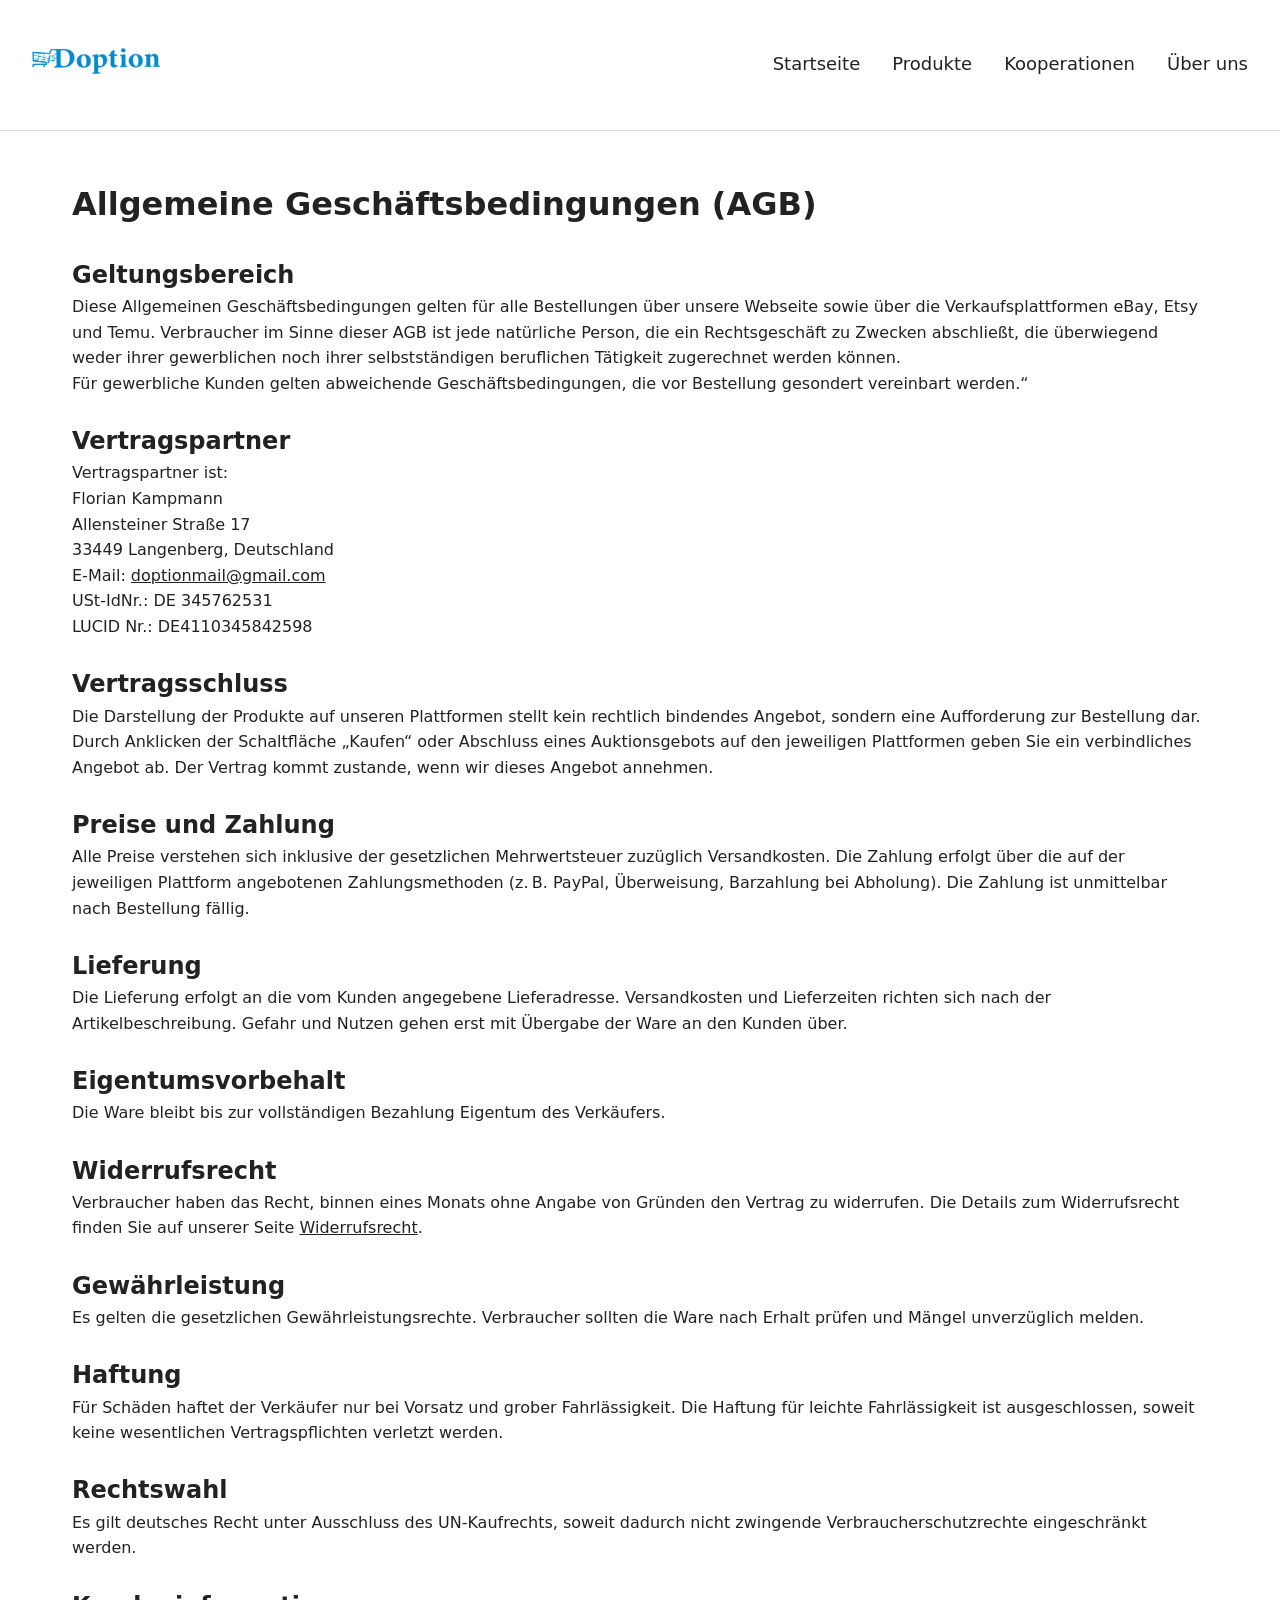
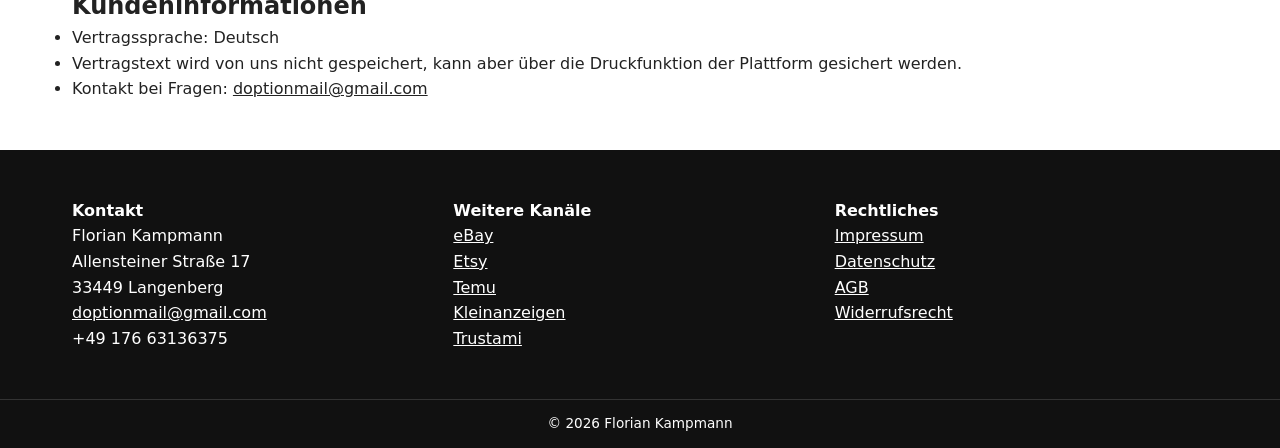
==== agb.html @ 7dbe9de6 "Add files via upload" ====
<!DOCTYPE html>
<html lang="de">

<head>
    <meta charset="UTF-8">
    <meta name="viewport" content="width=device-width, initial-scale=1.0">
    <title>Vorlage – Doption</title>
    <link rel="stylesheet" href="css/style.css">
</head>

<body>

    <header class="site-header">
        <div class="container header-grid">

            <div class="logo">
                <a href="index.html">
                    <img src="images/logo.png" alt="Doption Logo" width="140" height="40">
                </a>
            </div>

            <nav class="main-nav">
                <ul>
                    <li><a href="index.html">Startseite</a></li>

                    <li class="has-sub">
                        <a href="#">Produkte</a>
                        <ul class="sub-nav">
                            <li><a href="naturprodukte.html">Naturprodukte</a></li>
                            <li><a href="displate.html">Displate</a></li>
                            <li><a href="businessbedarf.html">Büro & Versandbedarf</a></li>
                        </ul>
                    </li>

                    <li><a href="kooperationen.html">Kooperationen</a></li>
                    <li><a href="ueber_uns.html">Über uns</a></li>
                </ul>
            </nav>

        </div>
    </header>



    <main class="container">
        <h1>Allgemeine Geschäftsbedingungen (AGB)</h1>
        <br>
        <section>
            <h2>Geltungsbereich</h2>
            <p>Diese Allgemeinen Geschäftsbedingungen gelten für alle Bestellungen über unsere Webseite sowie über die
                Verkaufsplattformen eBay, Etsy und Temu. Verbraucher im Sinne dieser AGB ist jede natürliche Person, die
                ein Rechtsgeschäft zu Zwecken abschließt, die überwiegend weder ihrer gewerblichen noch ihrer
                selbstständigen beruflichen Tätigkeit zugerechnet werden können.</p>
            <p>Für gewerbliche Kunden gelten abweichende Geschäftsbedingungen, die vor Bestellung gesondert vereinbart
                werden.“</p>
        </section>
        <br>
        <section>
            <h2>Vertragspartner</h2>
            <p>Vertragspartner ist:</p>
            <p>
                Florian Kampmann<br>
                Allensteiner Straße 17<br>
                33449 Langenberg, Deutschland<br>
                E-Mail: <a href="mailto:doptionmail@gmail.com" style="color:inherit;">doptionmail@gmail.com</a><br>
                USt-IdNr.: DE 345762531<br>
                LUCID Nr.: DE4110345842598
            </p>
        </section>
        <br>
        <section>
            <h2>Vertragsschluss</h2>
            <p>Die Darstellung der Produkte auf unseren Plattformen stellt kein rechtlich bindendes Angebot, sondern
                eine Aufforderung zur Bestellung dar. Durch Anklicken der Schaltfläche „Kaufen“ oder Abschluss eines
                Auktionsgebots auf den jeweiligen Plattformen geben Sie ein verbindliches Angebot ab. Der Vertrag kommt
                zustande, wenn wir dieses Angebot annehmen.</p>
        </section>
        <br>
        <section>
            <h2>Preise und Zahlung</h2>
            <p>Alle Preise verstehen sich inklusive der gesetzlichen Mehrwertsteuer zuzüglich Versandkosten. Die Zahlung
                erfolgt über die auf der jeweiligen Plattform angebotenen Zahlungsmethoden (z. B. PayPal, Überweisung,
                Barzahlung bei Abholung). Die Zahlung ist unmittelbar nach Bestellung fällig.</p>
        </section>
        <br>
        <section>
            <h2>Lieferung</h2>
            <p>Die Lieferung erfolgt an die vom Kunden angegebene Lieferadresse. Versandkosten und Lieferzeiten richten
                sich nach der Artikelbeschreibung. Gefahr und Nutzen gehen erst mit Übergabe der Ware an den Kunden
                über.</p>
        </section>
        <br>
        <section>
            <h2>Eigentumsvorbehalt</h2>
            <p>Die Ware bleibt bis zur vollständigen Bezahlung Eigentum des Verkäufers.</p>
        </section>
        <br>
        <section>
            <h2>Widerrufsrecht</h2>
            <p>Verbraucher haben das Recht, binnen eines Monats ohne Angabe von Gründen den Vertrag zu widerrufen. Die
                Details zum Widerrufsrecht finden Sie auf unserer Seite <a
                    href="widerrufsrecht.html" style="color:inherit;">Widerrufsrecht</a>.</p>
        </section>
        <br>
        <section>
            <h2>Gewährleistung</h2>
            <p>Es gelten die gesetzlichen Gewährleistungsrechte. Verbraucher sollten die Ware nach Erhalt prüfen und
                Mängel unverzüglich melden.</p>
        </section>
        <br>
        <section>
            <h2>Haftung</h2>
            <p>Für Schäden haftet der Verkäufer nur bei Vorsatz und grober Fahrlässigkeit. Die Haftung für leichte
                Fahrlässigkeit ist ausgeschlossen, soweit keine wesentlichen Vertragspflichten verletzt werden.</p>
        </section>
        <br>
        <section>
            <h2>Rechtswahl</h2>
            <p>Es gilt deutsches Recht unter Ausschluss des UN-Kaufrechts, soweit dadurch nicht zwingende
                Verbraucherschutzrechte eingeschränkt werden.</p>
        </section>
        <br>
        <section>
            <h2>Kundeninformationen</h2>
            <ul>
                <li>Vertragssprache: Deutsch</li>
                <li>Vertragstext wird von uns nicht gespeichert, kann aber über die Druckfunktion der Plattform
                    gesichert werden.</li>
                <li>Kontakt bei Fragen: <a href="mailto:doptionmail@gmail.com" style="color:inherit;" >doptionmail@gmail.com</a></li>
            </ul>
        </section>
    </main>





    <footer class="site-footer">
        <div class="container footer-grid">

            <div>
                <strong>Kontakt</strong>
                <p>
                    Florian Kampmann<br>
                    Allensteiner Straße 17<br>
                    33449 Langenberg
                </p>
                <p>
                    <a href="mailto:doptionmail@gmail.com" style="color:inherit;" >doptionmail@gmail.com</a><br>
                    +49 176 63136375
                </p>
            </div>

            <div>
                <strong>Weitere Kanäle</strong>
                <ul>
                    <li><a href="https://www.ebay.de/usr/doption" target="_blank" rel="noopener">eBay</a></li>
                    <li><a href="https://doption.etsy.com" target="_blank" rel="noopener">Etsy</a></li>
                    <li><a href="https://www.temu.com/mall.html?_bg_fs=1&mall_id=670702094242289&goods_id=604369995013254&sticky_type=3&refer_page_name=bgn_verification&refer_page_id=10017_1771577427396_n1hvdqtp8b&refer_page_sn=10017&_x_sessn_id=68xyo6ts17"
                            target="_blank" rel="noopener">Temu</a></li>
                    <li><a href="https://www.kleinanzeigen.de/s-bestandsliste.html?userId=133315953" target="_blank"
                            rel="noopener">Kleinanzeigen</a></li>
                    <li><a href="https://www.trustami.com/erfahrung/doption-bewertung" target="_blank"
                            rel="noopener">Trustami</a>
                    </li>
                </ul>
            </div>

            <div>
                <strong>Rechtliches</strong>
                <ul>
                    <li><a href="impressum.html">Impressum</a></li>
                    <li><a href="datenschutz.html">Datenschutz</a></li>
                    <li><a href="agb.html">AGB</a></li>
                    <li><a href="widerrufsrecht.html">Widerrufsrecht</a></li>
                </ul>
            </div>

        </div>

        <div class="footer-bottom">
            © 2026 Florian Kampmann
        </div>
    </footer>

</body>

</html>
---- css/style.css ----
/* RESET */
* {
  box-sizing: border-box;
  margin: 0;
  padding: 0;
}

body {
  font-family: system-ui, -apple-system, BlinkMacSystemFont, "Segoe UI", Arial, sans-serif;
  color: #222;
  line-height: 1.6;
}

.container {
  max-width: 1200px;
  margin: 0 auto;
  padding: 3rem 2rem;
}

.logo img {
  width: clamp(100px, 10vw, 180px);
  height: auto;
}

/* HEADER */
.site-header {
  background: #fff;
  border-bottom: 1px solid #ddd;
  z-index: 1000;
}

.header-grid {
  display: grid;
  grid-template-columns: auto 1fr;
  align-items: center;
  gap: 2rem;
}

@media (min-width: 1000px) {
  .site-header {
    position: sticky;
    top: 0;
  }
}

/* NAVIGATION */

.site-header .container {
  max-width: none;
}

.main-nav {
  justify-self: end;
}

.main-nav > ul {
  display: flex;
  justify-content: flex-end;
  gap: 2rem;
  list-style: none;
}

.main-nav a {
  text-decoration: none;
  color: inherit;
  padding: 0.4rem 0;
  font-size: 18px;

}

.main-nav a:hover {
  color: #666;
}

/* DROPDOWN */
.has-sub {
  position: relative;
}

.sub-nav {
  position: absolute;
  top: 100%;
  left: 0;
  display: flex;
  flex-direction: column;
  min-width: 180px;
  background: #fff;
  border: 1px solid #ddd;
  opacity: 0;
  visibility: hidden;
  pointer-events: none;
  transition: opacity 0.2s ease, transform 0.2s ease;
  transform: translateY(2px);
  z-index: 1001;
  list-style: none;
  padding-left: 0; 
}

.sub-nav li a {
  padding: 0.4rem 1rem;
  display: block;
  white-space: nowrap;
}

.sub-nav li a:hover {
  background: #f5f5f5;
}

.has-sub:hover .sub-nav {
  opacity: 1;
  visibility: visible;
  pointer-events: auto;
  transform: translateY(0);
}

/* HERO */
.hero {
  position: relative;
  width: 100%;
  height: auto;
  overflow: hidden;
}

.hero-bg {
  width: 100%;
  height: auto;
  display: block;
  object-fit: contain;
  object-position: center;
  z-index: 1;
}

.hero-overlay {
  position: absolute;
  top: 0;
  left: 0;
  width: 100%;
  height: 100%;
  display: grid;
  place-content: center;
  text-align: center;
  color: #fff;
  padding: 2rem;
}

/* Schriftgröße proportional zur Bildschirmbreite */
.brand {
  font-family: "Times New Roman", Georgia, serif;
  font-size: 5vw;
  max-font-size: 4rem;
  margin-bottom: 0.1rem;
}

.hero-overlay p {
  font-size: 2.5vw;
  max-font-size: 2rem;
  line-height: 1.1;
}

/* Animations-Effekte */
.reveal {
  opacity: 0;
  transform: translateY(30px);
  animation: reveal 1.6s ease forwards;
}

.reveal.delay {
  animation-delay: 0.5s;
}

@keyframes reveal {
  to {
    opacity: 1;
    transform: translateY(0);
  }
}

/* STATS */
.bg-gray {
  background: #f5f5f5;
}

.stats-grid {
  display: grid;
  grid-template-columns: repeat(3, 1fr);
  text-align: center;
  gap: 1.5rem;
}

.stat-card {
  background: #fff;
  padding: 2rem 1rem;
  border-radius: 8px;
  box-shadow: 0 0 8px rgba(0,0,0,0.05);
}

.stats-grid strong {
  display: block;
  font-size: 1.5rem;
}

/* PRODUCTS */
.products-grid {
  display: grid;
  grid-template-columns: repeat(3, 1fr);
  gap: 1.5rem;
  align-items: stretch; /* sorgt dafür, dass alle Karten gleich hoch werden */
}

.product-card {
  display: flex;
  flex-direction: column;
  gap: 0.8rem;
  height: 100%;        /* volle Höhe der Grid-Zelle */
}

.product-image {
  width: 100%;
  aspect-ratio: 1 / 1; /* immer quadratisch */
  object-fit: cover;
  border-radius: 8px;  /* optional, wie die Kennzahlen-Kästen */
}

/* Nur Buttons in Produktkarten */
.product-card .btn {
  margin-top: auto;         /* nur hier unten halten */
  border-radius: 8px;       /* abgerundet */
  display: inline-flex;     /* Form beibehalten */
  justify-content: center;
  align-items: center;
  padding: 0.6rem 1.4rem;
  text-decoration: none;
  color: inherit;
  border: 1px solid #222;
  transition: background 0.2s, color 0.2s;
}

/* Alle anderen Buttons (z.B. Bewertungen, Kooperationen) bleiben unverändert */
.btn:not(.product-card .btn) {
  border-radius: 8px;       /* optional: abrunden für Einheitlichkeit */
  padding: 0.6rem 1.4rem;
  text-decoration: none;
  color: inherit;
  border: 1px solid #222;
  display: inline-block;
}

/* Hover-Effekt für Buttons außerhalb der Produktkarten */
.btn:not(.product-card .btn):hover {
  background: #222;   /* dunkler Hintergrund beim Hover */
  color: #fff;        /* Text weiß */
}

/* optional: hover bleibt */
.btn:hover {
  background: #222;
  color: #fff;
}

.btn-inline {
  width: auto;
  justify-self: start;
}

/* COOPERATION */

.cooperation-list {
  list-style: disc;       /* oder circle, square */
  padding-left: 0;        /* entfernt Browser-Einrückung */
  margin: 1rem 0 1rem 0; /* Abstand: oben 1rem, unten 1.5rem */
}

.cooperation-list li {
  margin-left: 1.2em;     /* Abstand zwischen Bullet und Text */
}

.cooperation {
  background: #f5f5f5;
}

.cooperation-grid {
  display: grid;
  grid-template-columns: 1fr 1fr;
  gap: 1.5rem;
  align-items: center;
}

.cooperation-image {
  width: 100%;
  object-fit: cover;
}

/* REVIEWS */
.reviews-grid {
  display: grid;
  place-items: center;
}

.reviews-grid > div {
  max-width: 600px;
  width: 100%;
}

.reviews-grid h2,
.reviews-grid p {
  text-align: left;
}

.reviews img {
  width: 100%;
  max-width: 600px;
  margin: 1.5rem 0;
  display: block;
}

/* FOOTER */
.site-footer {
  background: #111;
  color: #fff;
}

.footer-grid {
  display: grid;
  grid-template-columns: repeat(3, 1fr);
  gap: 0.5rem;
}

.site-footer ul {
  list-style: none;
}

.footer-bottom {
  text-align: center;
  padding: 0.8rem;
  font-size: 0.85rem;
  border-top: 1px solid #333;
}

.site-footer a {
  color: #fff;
  text-decoration: underline;
}

.site-footer a:hover {
  color: #ccc;
}

/* Bilder abrunden außer Hero */
.product-image,
.cooperation-image,
.reviews img {
  border-radius: 8px;
}

/* Buttons abrunden */
.btn {
  border-radius: 8px;
}

/* RESPONSIVE */
@media (max-width: 1000px) {
  .footer-grid {
    grid-template-columns: repeat(2, 1fr);
    gap: 0.4rem;
  }
}

@media (max-width: 700px) {
  .header-grid {
    grid-template-columns: 1fr;
    grid-template-rows: auto auto;
    gap: 1rem;
  }

  .main-nav ul {
    flex-direction: column;
    align-items: stretch;
    gap: 0.8rem;
  }

  .products-grid,
  .stats-grid,
  .cooperation-grid {
    grid-template-columns: 1fr;
    gap: 1rem;
  }
}

@media (max-width: 500px) {
  .footer-grid {
    grid-template-columns: 1fr !important;
    grid-auto-flow: row;
    gap: 1rem;
  }
}

@media (max-width: 700px) {
  .main-nav {
    justify-self: start;   /* Navigation nach links */
  }

  .main-nav ul {
    align-items: flex-start; /* Linksbündig statt zentriert */
  }
}
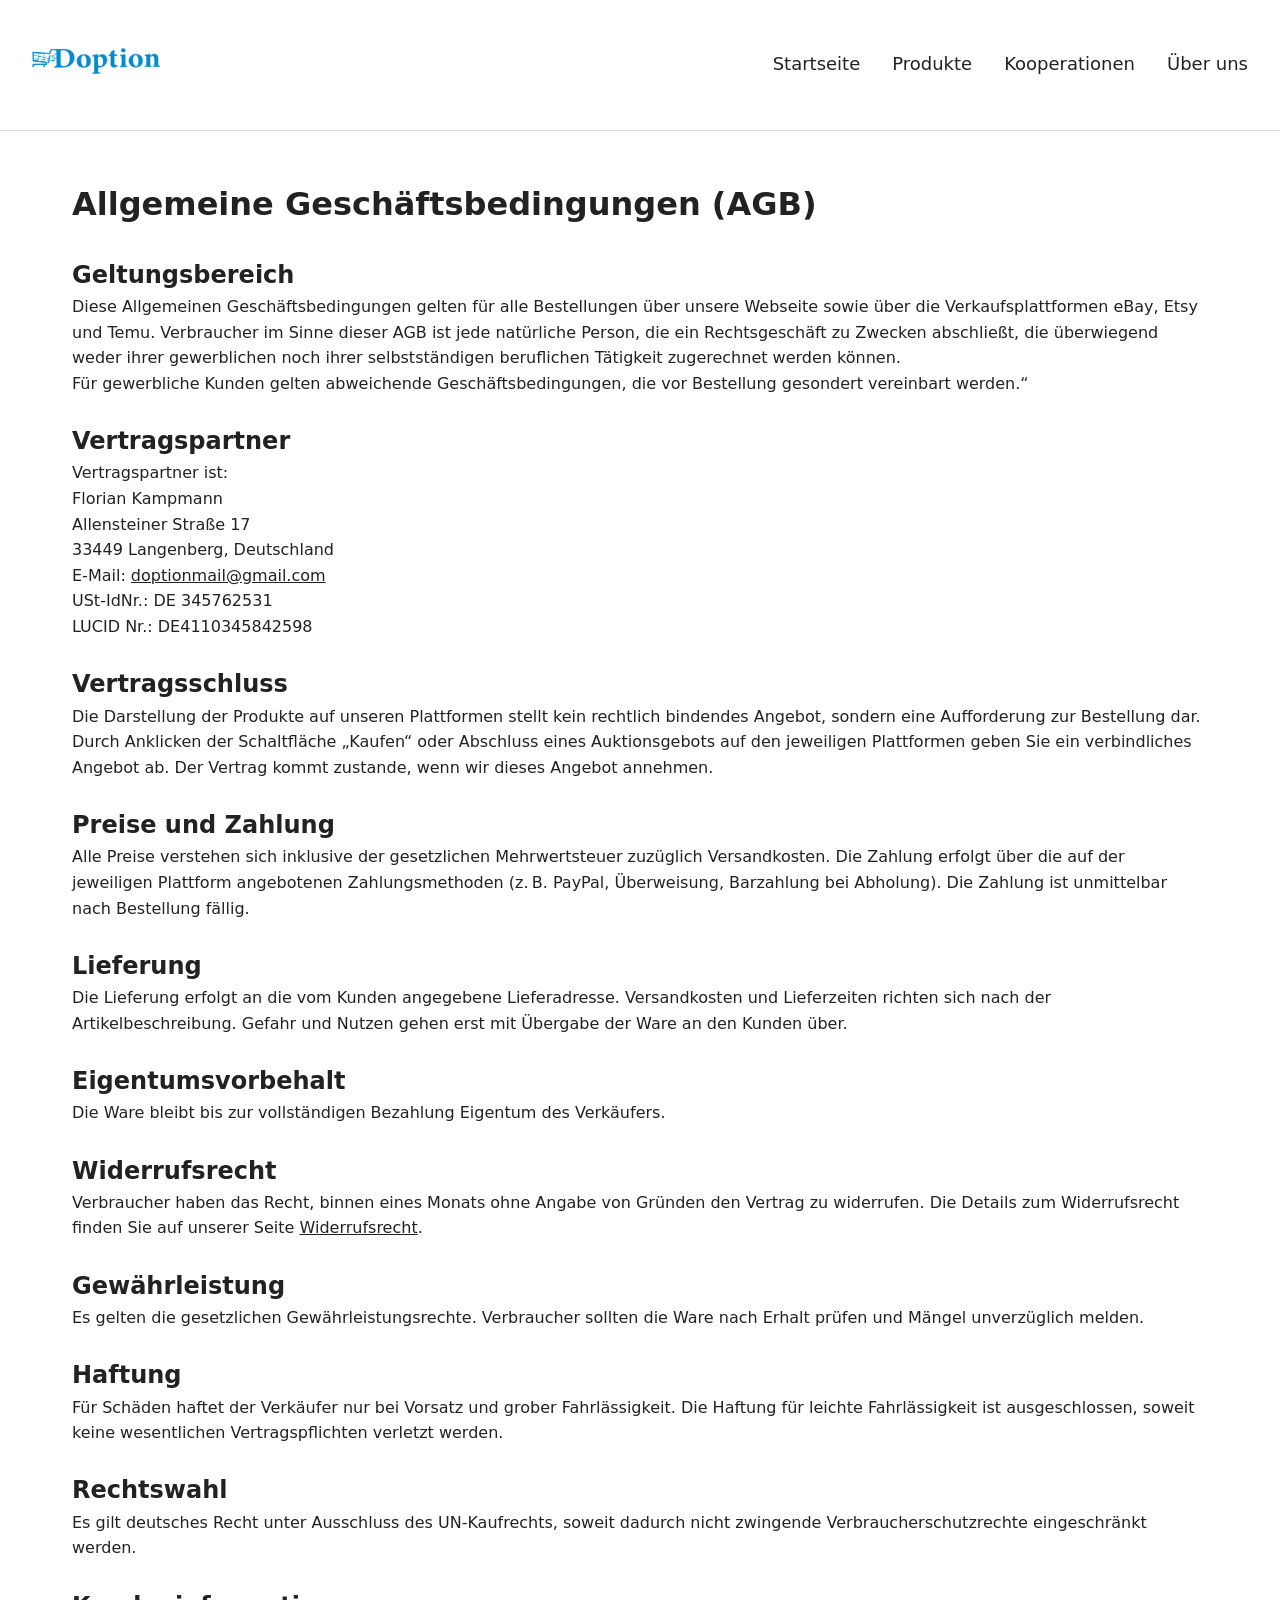
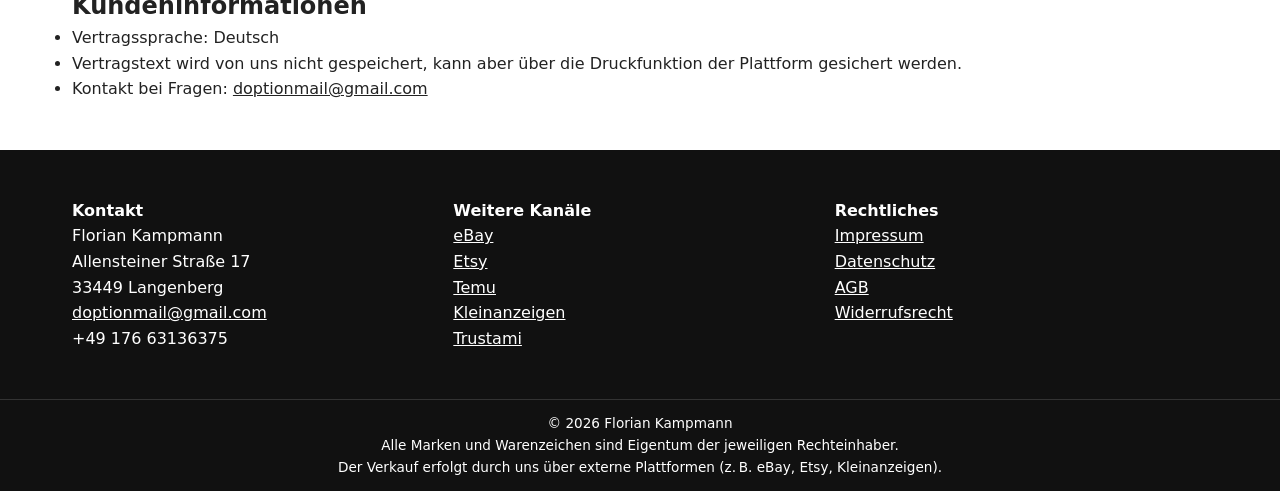
==== commit 99aa41ad: "Add files via upload" ====
--- a/agb.html
+++ b/agb.html
@@ -10,35 +10,9 @@
 
 <body>
 
-    <header class="site-header">
-        <div class="container header-grid">
+<div id="nav-placeholder"></div>
 
-            <div class="logo">
-                <a href="index.html">
-                    <img src="images/logo.png" alt="Doption Logo" width="140" height="40">
-                </a>
-            </div>
 
-            <nav class="main-nav">
-                <ul>
-                    <li><a href="index.html">Startseite</a></li>
-
-                    <li class="has-sub">
-                        <a href="#">Produkte</a>
-                        <ul class="sub-nav">
-                            <li><a href="naturprodukte.html">Naturprodukte</a></li>
-                            <li><a href="displate.html">Displate</a></li>
-                            <li><a href="businessbedarf.html">Büro & Versandbedarf</a></li>
-                        </ul>
-                    </li>
-
-                    <li><a href="kooperationen.html">Kooperationen</a></li>
-                    <li><a href="ueber_uns.html">Über uns</a></li>
-                </ul>
-            </nav>
-
-        </div>
-    </header>
 
 
 
@@ -135,54 +109,10 @@
 
 
 
-    <footer class="site-footer">
-        <div class="container footer-grid">
+    <div id="footer"></div>
 
-            <div>
-                <strong>Kontakt</strong>
-                <p>
-                    Florian Kampmann<br>
-                    Allensteiner Straße 17<br>
-                    33449 Langenberg
-                </p>
-                <p>
-                    <a href="mailto:doptionmail@gmail.com" style="color:inherit;" >doptionmail@gmail.com</a><br>
-                    +49 176 63136375
-                </p>
-            </div>
-
-            <div>
-                <strong>Weitere Kanäle</strong>
-                <ul>
-                    <li><a href="https://www.ebay.de/usr/doption" target="_blank" rel="noopener">eBay</a></li>
-                    <li><a href="https://doption.etsy.com" target="_blank" rel="noopener">Etsy</a></li>
-                    <li><a href="https://www.temu.com/mall.html?_bg_fs=1&mall_id=670702094242289&goods_id=604369995013254&sticky_type=3&refer_page_name=bgn_verification&refer_page_id=10017_1771577427396_n1hvdqtp8b&refer_page_sn=10017&_x_sessn_id=68xyo6ts17"
-                            target="_blank" rel="noopener">Temu</a></li>
-                    <li><a href="https://www.kleinanzeigen.de/s-bestandsliste.html?userId=133315953" target="_blank"
-                            rel="noopener">Kleinanzeigen</a></li>
-                    <li><a href="https://www.trustami.com/erfahrung/doption-bewertung" target="_blank"
-                            rel="noopener">Trustami</a>
-                    </li>
-                </ul>
-            </div>
-
-            <div>
-                <strong>Rechtliches</strong>
-                <ul>
-                    <li><a href="impressum.html">Impressum</a></li>
-                    <li><a href="datenschutz.html">Datenschutz</a></li>
-                    <li><a href="agb.html">AGB</a></li>
-                    <li><a href="widerrufsrecht.html">Widerrufsrecht</a></li>
-                </ul>
-            </div>
-
-        </div>
-
-        <div class="footer-bottom">
-            © 2026 Florian Kampmann
-        </div>
-    </footer>
-
+<script src="js/includes.js"></script>
+<script src="js/main.js"></script>
 </body>
 
 </html>
--- a/css/style.css
+++ b/css/style.css
@@ -402,4 +402,68 @@
   .main-nav ul {
     align-items: flex-start; /* Linksbündig statt zentriert */
   }
-}+}
+
+/* DESKTOP: Navigation rechts */
+@media (min-width: 701px) {
+  .main-nav > ul {
+    display: flex;
+    justify-content: flex-end;
+    gap: 2rem;
+  }
+
+  .main-nav {
+    display: block !important;
+  }
+
+  .nav-toggle {
+    display: none;
+  }
+}
+
+
+/* MOBILE HEADER FIX */
+@media (max-width: 700px) {
+
+  .header-grid {
+    display: grid;
+    grid-template-columns: 1fr auto; /* links Logo, rechts Button */
+    grid-template-rows: auto auto;   /* darunter Menü */
+    align-items: center;
+  }
+
+  .logo {
+    grid-column: 1 / 2;
+  }
+
+  .nav-toggle {
+    grid-column: 2 / 3;
+    justify-self: end;
+    display: flex;
+    flex-direction: column;
+    gap: 5px;
+    cursor: pointer;
+  }
+
+  .nav-toggle span {
+    width: 28px;
+    height: 3px;
+    background: #222;
+  }
+
+  /* Menü unter Logo */
+  .main-nav {
+    grid-column: 1 / 3;
+    display: none;
+  }
+
+  .main-nav.active {
+    display: block;
+  }
+
+  .main-nav ul {
+    flex-direction: column;
+    gap: 1rem;
+  }
+}
+
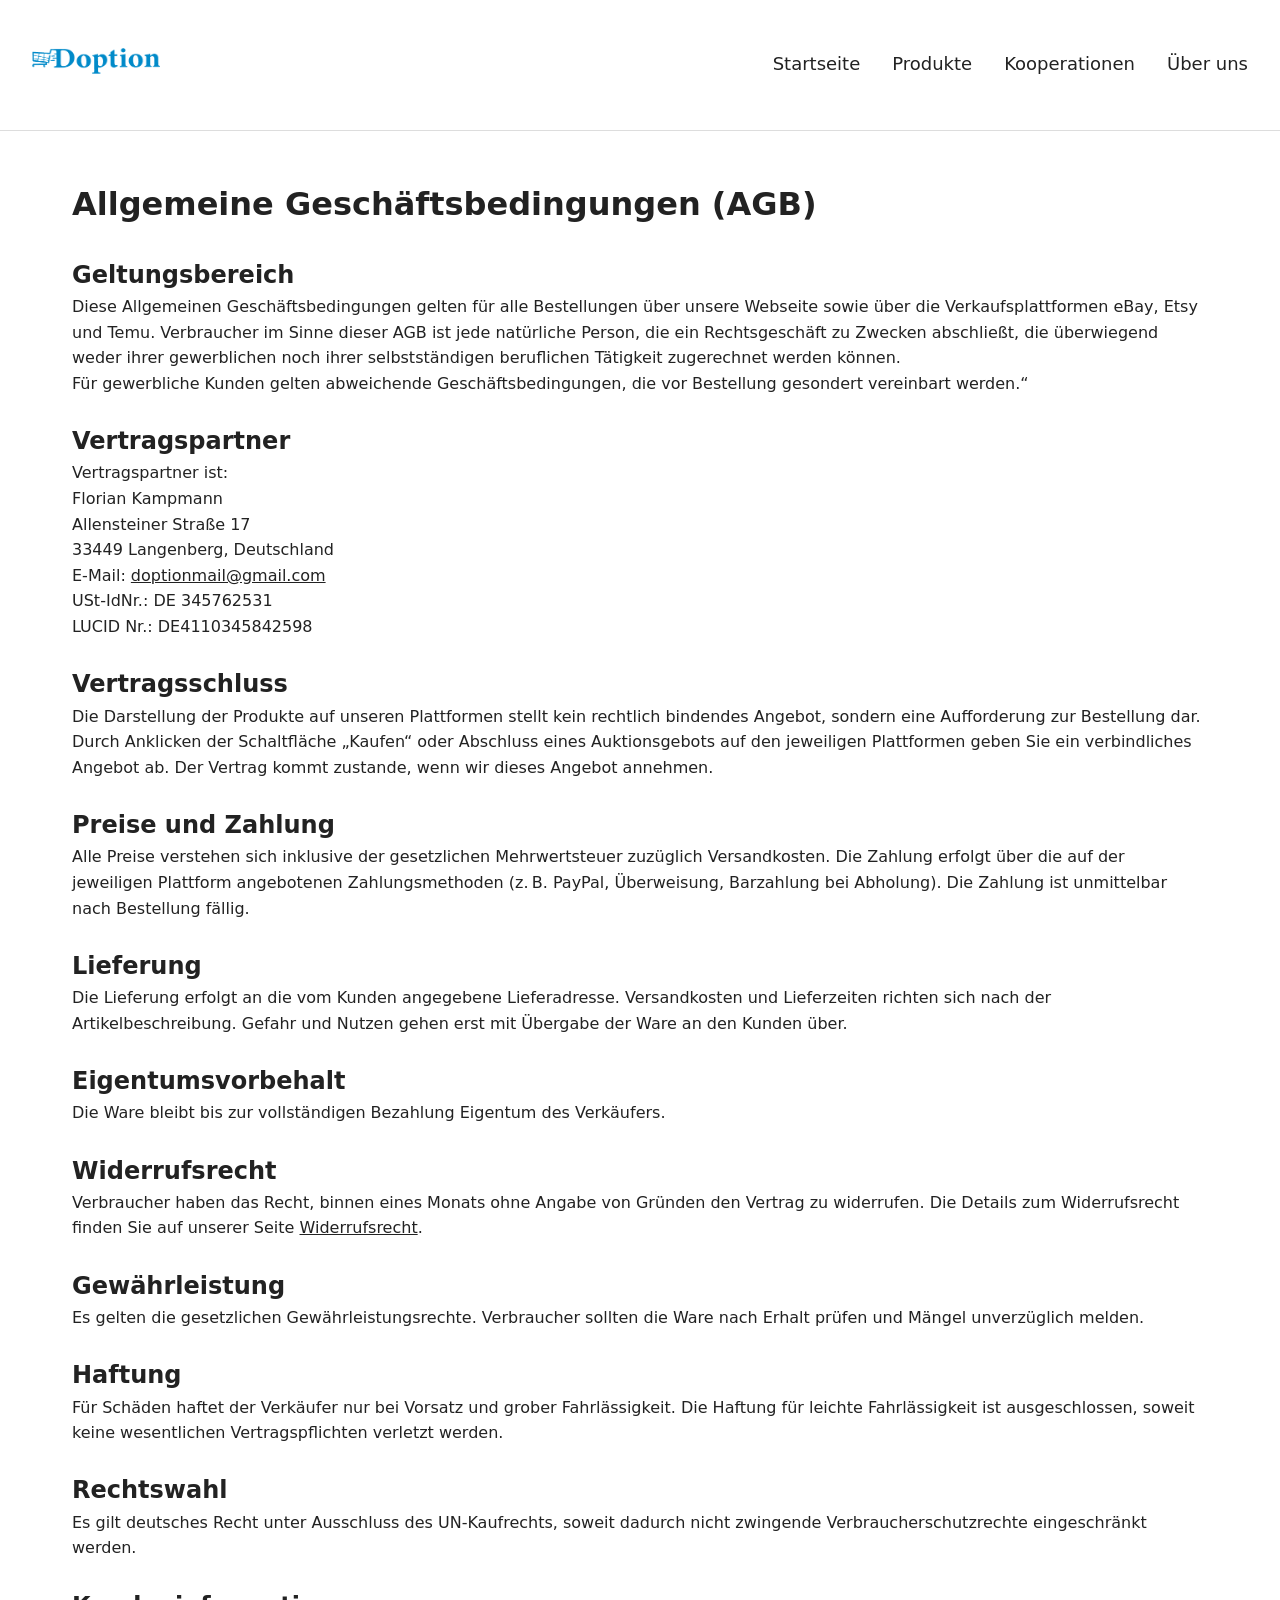
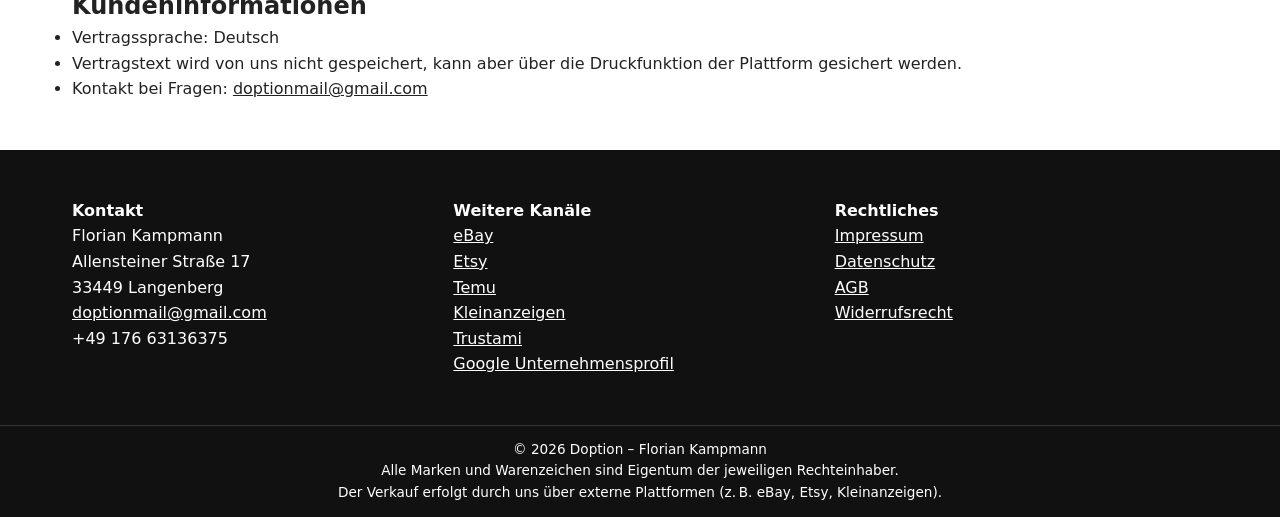
==== commit 05f8eb32: "Add files via upload" ====
--- a/agb.html
+++ b/agb.html
@@ -4,14 +4,49 @@
 <head>
     <meta charset="UTF-8">
     <meta name="viewport" content="width=device-width, initial-scale=1.0">
-    <title>Vorlage – Doption</title>
+    <title>AGB | Doption</title>
     <link rel="stylesheet" href="css/style.css">
 </head>
 
+
 <body>
 
-<div id="nav-placeholder"></div>
+   <header class="site-header">
+    <div class="container header-grid">
 
+        <!-- 1. Logo links -->
+        <div class="logo">
+            <a href="index.html">
+                <img src="images/logo.webp" alt="Doption Logo" width="140" height="40">
+            </a>
+        </div>
+
+        <!-- 2. Hamburger rechts -->
+        <div class="nav-toggle">
+            <span></span>
+            <span></span>
+            <span></span>
+        </div>
+
+        <!-- 3. Navigation (klappt unten auf) -->
+        <nav class="main-nav">
+            <ul>
+                <li><a href="index.html">Startseite</a></li>
+                <li class="has-sub">
+                    <a href="#">Produkte</a>
+                    <ul class="sub-nav">
+                        <li><a href="naturmaterialien.html">Naturmaterialien</a></li>
+                        <li><a href="displate.html">Displate Produkte</a></li>
+                        <li><a href="businessbedarf.html">Versandbedarf</a></li>
+                    </ul>
+                </li>
+                <li><a href="kooperationen.html">Kooperationen</a></li>
+                <li><a href="ueber_uns.html">Über uns</a></li>
+            </ul>
+        </nav>
+
+    </div>
+</header>
 
 
 
--- a/css/style.css
+++ b/css/style.css
@@ -390,7 +390,18 @@
   .footer-grid {
     grid-template-columns: 1fr !important;
     grid-auto-flow: row;
-    gap: 1rem;
+    gap: 2rem;
+    text-align: center;
+  }
+
+  .footer-grid > div {
+    display: flex;
+    flex-direction: column;
+    align-items: center;
+  }
+
+  .footer-grid ul {
+    padding: 0;
   }
 }
 
@@ -421,40 +432,37 @@
   }
 }
 
-
-/* MOBILE HEADER FIX */
 @media (max-width: 700px) {
 
   .header-grid {
-    display: grid;
-    grid-template-columns: 1fr auto; /* links Logo, rechts Button */
-    grid-template-rows: auto auto;   /* darunter Menü */
+    grid-template-columns: 1fr auto;
     align-items: center;
-  }
-
-  .logo {
-    grid-column: 1 / 2;
+    padding: 0.8rem 1rem;
+    gap: 0;
+  }
+
+  .logo img {
+    width: 120px;
+    height: auto;
   }
 
   .nav-toggle {
-    grid-column: 2 / 3;
-    justify-self: end;
     display: flex;
     flex-direction: column;
-    gap: 5px;
+    gap: 4px;
     cursor: pointer;
   }
 
   .nav-toggle span {
-    width: 28px;
-    height: 3px;
+    width: 24px;
+    height: 2px;
     background: #222;
   }
 
-  /* Menü unter Logo */
+  /* WICHTIG: verhindert Layout-Aufblähung */
   .main-nav {
+    display: none;
     grid-column: 1 / 3;
-    display: none;
   }
 
   .main-nav.active {
@@ -462,8 +470,16 @@
   }
 
   .main-nav ul {
+    display: flex;
     flex-direction: column;
-    gap: 1rem;
-  }
-}
-
+    gap: 0.4rem;
+
+    margin: 0;
+    padding: 0;
+    list-style: none;
+  }
+
+  .main-nav a {
+    padding: 0.4rem 0;
+  }
+}
